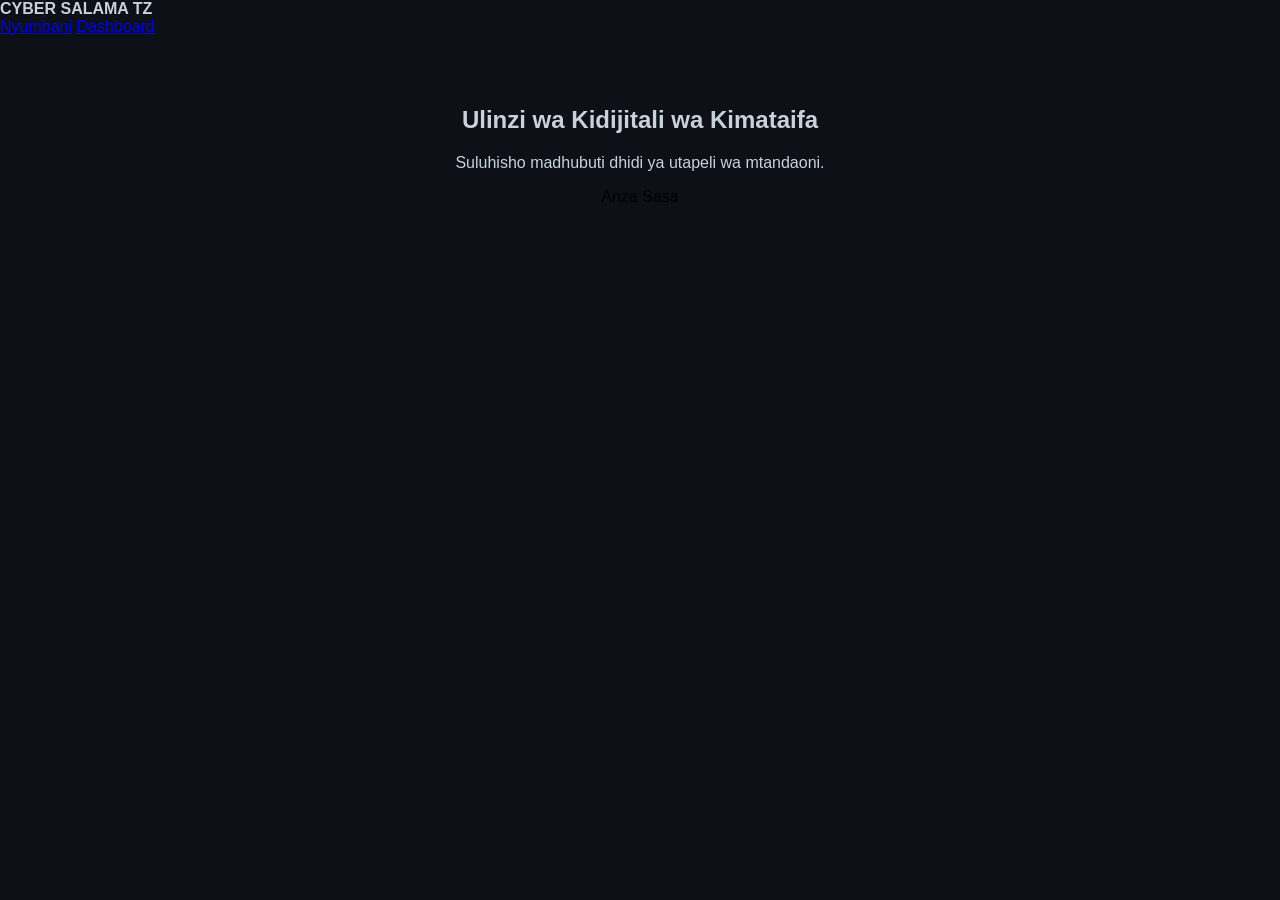
==== templates/index.html @ d5bab560 "Add files via upload initial clean upload" ====
<!DOCTYPE html>
<html lang="sw">
<head>
    <meta charset="UTF-8">
    <meta name="viewport" content="width=device-width, initial-scale=1.0">
    
    <!-- Meta Tags kwa ajili ya SEO (Hizi ndizo zinazokusaidia kuonekana Google) -->
    <meta name="description" content="Cyber Salama TZ ni kitovu cha usalama wa mtandao na ulinzi wa kidijitali nchini Tanzania. Tunajihusisha na kuzuia utapeli wa miamala, kulinda wateja dhidi ya wizi wa data na phishing.">
    <meta name="keywords" content="cyber security tanzania, kuzuia utapeli wa simu, cyber salama, mustafa z mambe, utapeli wa miamala">
    <meta name="author" content="Mustafa Z. Mambe">
    
    <title>Cyber Salama TZ | Elimu ya Usalama Mtandao</title>
    
    <!-- CSS yako iliyobaki hapa chini -->
    <style>
        /* ... hapa weka zile style zako zote ulizokuwa nazo ... */
        body { background-color: #0d1117; color: #c9d1d9; font-family: 'Segoe UI', sans-serif; margin: 0; }
        /* (Endelea na CSS nyingine zote ulizokuwa nazo hapa ndani) */
    </style>
</head>
<body>
    <nav>
        <div><strong>CYBER SALAMA TZ</strong></div>
        <div>
            <a href="/">Nyumbani</a>
            <a href="/dashboard">Dashboard</a>
        </div>
    </nav>
    <section style="text-align: center; padding: 50px 20px;">
        <h1>Ulinzi wa Kidijitali wa Kimataifa</h1>
        <p>Suluhisho madhubuti dhidi ya utapeli wa mtandaoni.</p>
        <a href="/dashboard" style="background: var(--primary-color); padding: 15px 30px; color: black; border-radius: 5px; text-decoration: none;">Anza Sasa</a>
    </section>
</body>
</html>
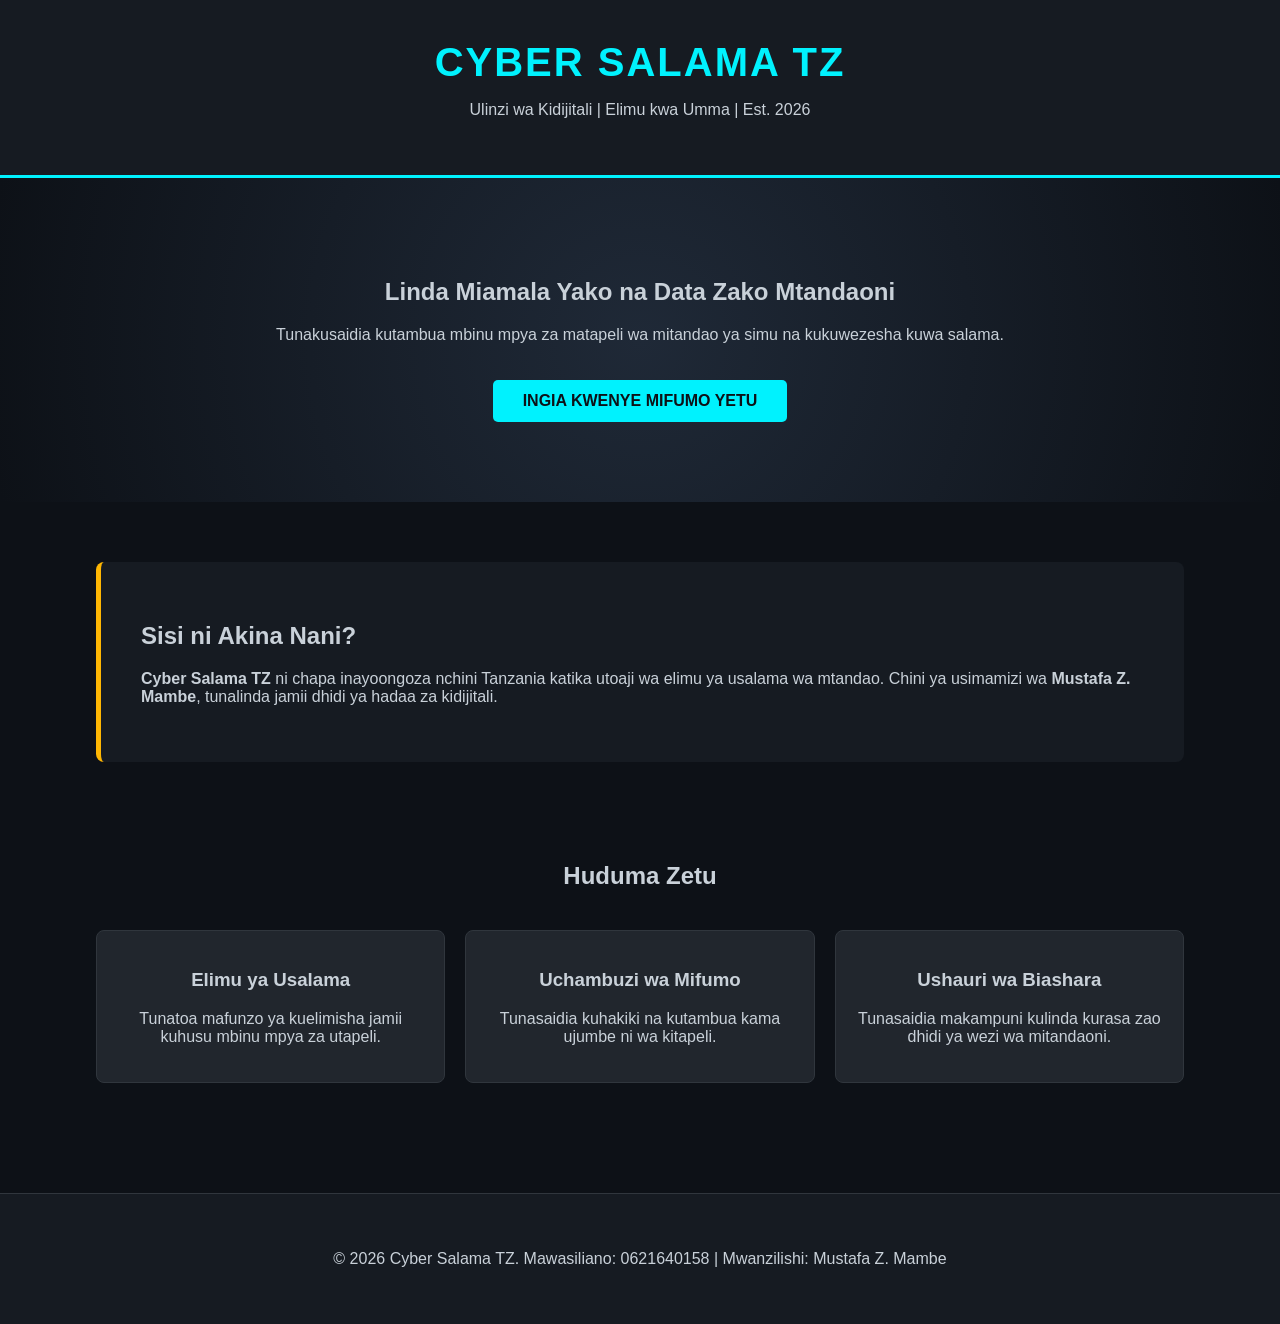
==== commit bae0934f: "Update index.html initial update" ====
--- a/templates/index.html
+++ b/templates/index.html
@@ -3,33 +3,55 @@
 <head>
     <meta charset="UTF-8">
     <meta name="viewport" content="width=device-width, initial-scale=1.0">
-    
-    <!-- Meta Tags kwa ajili ya SEO (Hizi ndizo zinazokusaidia kuonekana Google) -->
     <meta name="description" content="Cyber Salama TZ ni kitovu cha usalama wa mtandao na ulinzi wa kidijitali nchini Tanzania. Tunajihusisha na kuzuia utapeli wa miamala, kulinda wateja dhidi ya wizi wa data na phishing.">
     <meta name="keywords" content="cyber security tanzania, kuzuia utapeli wa simu, cyber salama, mustafa z mambe, utapeli wa miamala">
     <meta name="author" content="Mustafa Z. Mambe">
-    
     <title>Cyber Salama TZ | Elimu ya Usalama Mtandao</title>
-    
-    <!-- CSS yako iliyobaki hapa chini -->
     <style>
-        /* ... hapa weka zile style zako zote ulizokuwa nazo ... */
-        body { background-color: #0d1117; color: #c9d1d9; font-family: 'Segoe UI', sans-serif; margin: 0; }
-        /* (Endelea na CSS nyingine zote ulizokuwa nazo hapa ndani) */
+        body { background-color: #0d1117; color: #c9d1d9; font-family: 'Segoe UI', sans-serif; margin: 0; padding: 0; }
+        .container { width: 85%; margin: auto; overflow: hidden; padding: 20px; }
+        header { background: #161b22; padding: 20px 0; border-bottom: 3px solid #00f2fe; text-align: center; }
+        header h1 { color: #00f2fe; margin: 0; font-size: 2.5em; letter-spacing: 2px; }
+        .hero { text-align: center; padding: 60px 20px; background: radial-gradient(circle, #1f2937 0%, #0d1117 100%); }
+        .btn-dashboard { display: inline-block; background: #00f2fe; color: #0d1117; padding: 12px 30px; text-decoration: none; font-weight: bold; border-radius: 5px; margin-top: 20px; }
+        .about-section { background: #161b22; padding: 40px; border-radius: 8px; margin: 40px 0; border-left: 5px solid #ffb703; }
+        .services { display: grid; grid-template-columns: repeat(auto-fit, minmax(250px, 1fr)); gap: 20px; margin: 40px 0; }
+        .service-card { background: #21262d; padding: 20px; border-radius: 8px; border: 1px solid #30363d; text-align: center; }
+        footer { background: #161b22; text-align: center; padding: 20px; border-top: 1px solid #30363d; margin-top: 50px; }
     </style>
 </head>
 <body>
-    <nav>
-        <div><strong>CYBER SALAMA TZ</strong></div>
-        <div>
-            <a href="/">Nyumbani</a>
-            <a href="/dashboard">Dashboard</a>
+    <header>
+        <div class="container">
+            <h1>CYBER SALAMA TZ</h1>
+            <p>Ulinzi wa Kidijitali | Elimu kwa Umma | Est. 2026</p>
         </div>
-    </nav>
-    <section style="text-align: center; padding: 50px 20px;">
-        <h1>Ulinzi wa Kidijitali wa Kimataifa</h1>
-        <p>Suluhisho madhubuti dhidi ya utapeli wa mtandaoni.</p>
-        <a href="/dashboard" style="background: var(--primary-color); padding: 15px 30px; color: black; border-radius: 5px; text-decoration: none;">Anza Sasa</a>
+    </header>
+    <section class="hero">
+        <div class="container">
+            <h2>Linda Miamala Yako na Data Zako Mtandaoni</h2>
+            <p>Tunakusaidia kutambua mbinu mpya za matapeli wa mitandao ya simu na kukuwezesha kuwa salama.</p>
+            <a href="/dashboard" class="btn-dashboard">INGIA KWENYE MIFUMO YETU</a>
+        </div>
     </section>
+    <section class="container">
+        <div class="about-section">
+            <h2>Sisi ni Akina Nani?</h2>
+            <p><strong>Cyber Salama TZ</strong> ni chapa inayoongoza nchini Tanzania katika utoaji wa elimu ya usalama wa mtandao. Chini ya usimamizi wa <strong>Mustafa Z. Mambe</strong>, tunalinda jamii dhidi ya hadaa za kidijitali.</p>
+        </div>
+    </section>
+    <section class="container">
+        <h2 style="text-align: center;">Huduma Zetu</h2>
+        <div class="services">
+            <div class="service-card"><h3>Elimu ya Usalama</h3><p>Tunatoa mafunzo ya kuelimisha jamii kuhusu mbinu mpya za utapeli.</p></div>
+            <div class="service-card"><h3>Uchambuzi wa Mifumo</h3><p>Tunasaidia kuhakiki na kutambua kama ujumbe ni wa kitapeli.</p></div>
+            <div class="service-card"><h3>Ushauri wa Biashara</h3><p>Tunasaidia makampuni kulinda kurasa zao dhidi ya wezi wa mitandaoni.</p></div>
+        </div>
+    </section>
+    <footer>
+        <div class="container">
+            <p>&copy; 2026 Cyber Salama TZ. Mawasiliano: 0621640158 | Mwanzilishi: Mustafa Z. Mambe</p>
+        </div>
+    </footer>
 </body>
-</html>+</html>
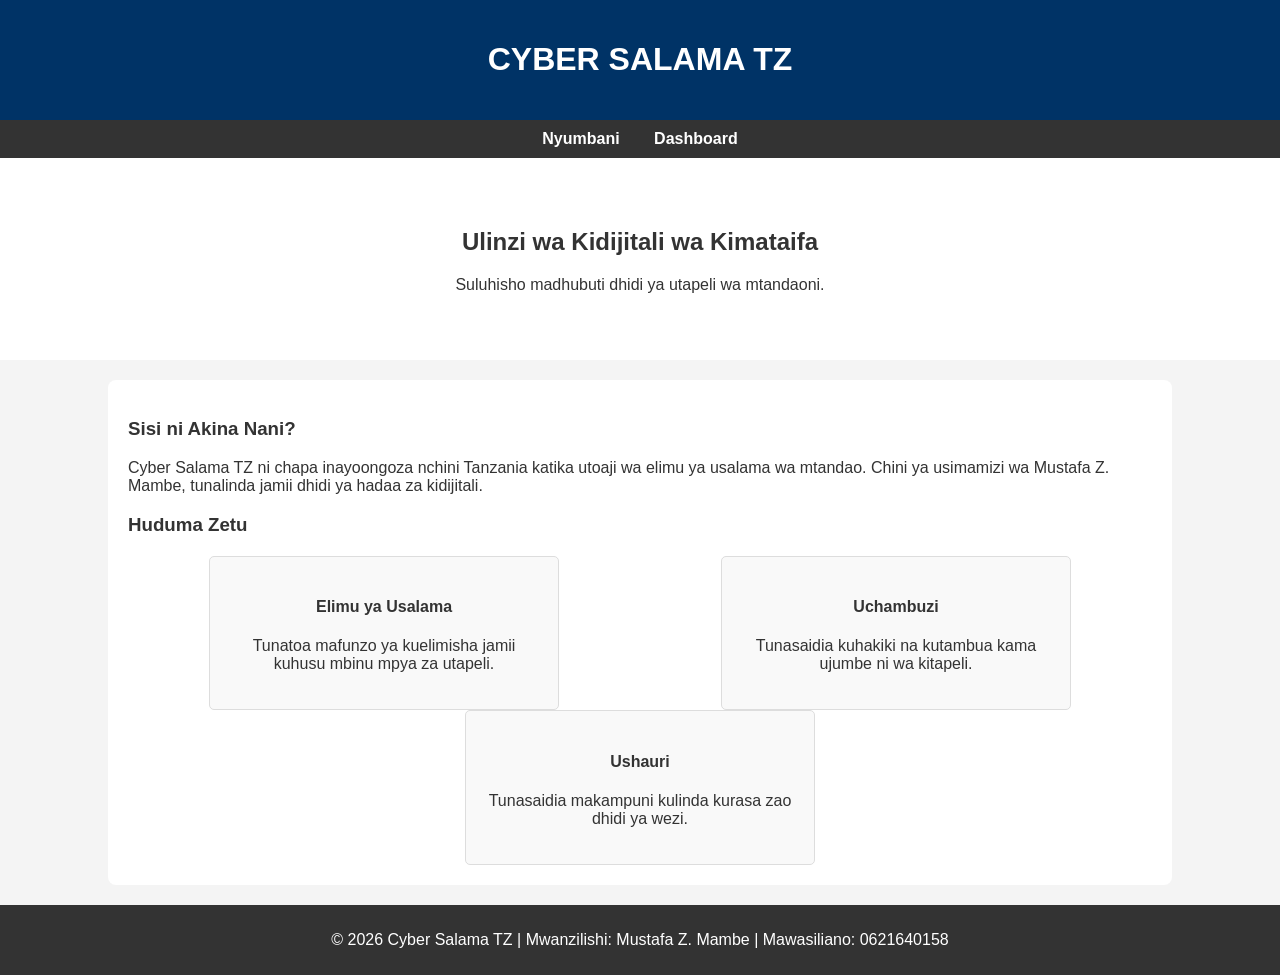
==== commit 9fa1e616: "Update index.html adding content to index.html" ====
--- a/templates/index.html
+++ b/templates/index.html
@@ -3,55 +3,59 @@
 <head>
     <meta charset="UTF-8">
     <meta name="viewport" content="width=device-width, initial-scale=1.0">
-    <meta name="description" content="Cyber Salama TZ ni kitovu cha usalama wa mtandao na ulinzi wa kidijitali nchini Tanzania. Tunajihusisha na kuzuia utapeli wa miamala, kulinda wateja dhidi ya wizi wa data na phishing.">
-    <meta name="keywords" content="cyber security tanzania, kuzuia utapeli wa simu, cyber salama, mustafa z mambe, utapeli wa miamala">
-    <meta name="author" content="Mustafa Z. Mambe">
-    <title>Cyber Salama TZ | Elimu ya Usalama Mtandao</title>
+    <title>Cyber Salama TZ | Ulinzi wa Kidijitali</title>
     <style>
-        body { background-color: #0d1117; color: #c9d1d9; font-family: 'Segoe UI', sans-serif; margin: 0; padding: 0; }
-        .container { width: 85%; margin: auto; overflow: hidden; padding: 20px; }
-        header { background: #161b22; padding: 20px 0; border-bottom: 3px solid #00f2fe; text-align: center; }
-        header h1 { color: #00f2fe; margin: 0; font-size: 2.5em; letter-spacing: 2px; }
-        .hero { text-align: center; padding: 60px 20px; background: radial-gradient(circle, #1f2937 0%, #0d1117 100%); }
-        .btn-dashboard { display: inline-block; background: #00f2fe; color: #0d1117; padding: 12px 30px; text-decoration: none; font-weight: bold; border-radius: 5px; margin-top: 20px; }
-        .about-section { background: #161b22; padding: 40px; border-radius: 8px; margin: 40px 0; border-left: 5px solid #ffb703; }
-        .services { display: grid; grid-template-columns: repeat(auto-fit, minmax(250px, 1fr)); gap: 20px; margin: 40px 0; }
-        .service-card { background: #21262d; padding: 20px; border-radius: 8px; border: 1px solid #30363d; text-align: center; }
-        footer { background: #161b22; text-align: center; padding: 20px; border-top: 1px solid #30363d; margin-top: 50px; }
+        body { font-family: 'Segoe UI', Tahoma, Geneva, Verdana, sans-serif; margin: 0; padding: 0; background-color: #f4f4f4; color: #333; }
+        .header { background: #003366; color: #fff; padding: 20px; text-align: center; }
+        .nav { background: #333; padding: 10px; text-align: center; }
+        .nav a { color: white; margin: 0 15px; text-decoration: none; font-weight: bold; }
+        .hero { padding: 50px 20px; text-align: center; background: #fff; }
+        .content { width: 80%; margin: 20px auto; padding: 20px; background: white; border-radius: 8px; }
+        .services { display: flex; justify-content: space-around; flex-wrap: wrap; margin-top: 20px; }
+        .card { background: #f9f9f9; padding: 20px; width: 30%; border: 1px solid #ddd; border-radius: 5px; text-align: center; }
+        footer { background: #333; color: white; text-align: center; padding: 10px; margin-top: 20px; }
     </style>
 </head>
 <body>
-    <header>
-        <div class="container">
-            <h1>CYBER SALAMA TZ</h1>
-            <p>Ulinzi wa Kidijitali | Elimu kwa Umma | Est. 2026</p>
+
+<div class="header">
+    <h1>CYBER SALAMA TZ</h1>
+</div>
+
+<div class="nav">
+    <a href="/">Nyumbani</a>
+    <a href="/dashboard">Dashboard</a>
+</div>
+
+<div class="hero">
+    <h2>Ulinzi wa Kidijitali wa Kimataifa</h2>
+    <p>Suluhisho madhubuti dhidi ya utapeli wa mtandaoni.</p>
+</div>
+
+<div class="content">
+    <h3>Sisi ni Akina Nani?</h3>
+    <p>Cyber Salama TZ ni chapa inayoongoza nchini Tanzania katika utoaji wa elimu ya usalama wa mtandao. Chini ya usimamizi wa Mustafa Z. Mambe, tunalinda jamii dhidi ya hadaa za kidijitali.</p>
+
+    <h3>Huduma Zetu</h3>
+    <div class="services">
+        <div class="card">
+            <h4>Elimu ya Usalama</h4>
+            <p>Tunatoa mafunzo ya kuelimisha jamii kuhusu mbinu mpya za utapeli.</p>
         </div>
-    </header>
-    <section class="hero">
-        <div class="container">
-            <h2>Linda Miamala Yako na Data Zako Mtandaoni</h2>
-            <p>Tunakusaidia kutambua mbinu mpya za matapeli wa mitandao ya simu na kukuwezesha kuwa salama.</p>
-            <a href="/dashboard" class="btn-dashboard">INGIA KWENYE MIFUMO YETU</a>
+        <div class="card">
+            <h4>Uchambuzi</h4>
+            <p>Tunasaidia kuhakiki na kutambua kama ujumbe ni wa kitapeli.</p>
         </div>
-    </section>
-    <section class="container">
-        <div class="about-section">
-            <h2>Sisi ni Akina Nani?</h2>
-            <p><strong>Cyber Salama TZ</strong> ni chapa inayoongoza nchini Tanzania katika utoaji wa elimu ya usalama wa mtandao. Chini ya usimamizi wa <strong>Mustafa Z. Mambe</strong>, tunalinda jamii dhidi ya hadaa za kidijitali.</p>
+        <div class="card">
+            <h4>Ushauri</h4>
+            <p>Tunasaidia makampuni kulinda kurasa zao dhidi ya wezi.</p>
         </div>
-    </section>
-    <section class="container">
-        <h2 style="text-align: center;">Huduma Zetu</h2>
-        <div class="services">
-            <div class="service-card"><h3>Elimu ya Usalama</h3><p>Tunatoa mafunzo ya kuelimisha jamii kuhusu mbinu mpya za utapeli.</p></div>
-            <div class="service-card"><h3>Uchambuzi wa Mifumo</h3><p>Tunasaidia kuhakiki na kutambua kama ujumbe ni wa kitapeli.</p></div>
-            <div class="service-card"><h3>Ushauri wa Biashara</h3><p>Tunasaidia makampuni kulinda kurasa zao dhidi ya wezi wa mitandaoni.</p></div>
-        </div>
-    </section>
-    <footer>
-        <div class="container">
-            <p>&copy; 2026 Cyber Salama TZ. Mawasiliano: 0621640158 | Mwanzilishi: Mustafa Z. Mambe</p>
-        </div>
-    </footer>
+    </div>
+</div>
+
+<footer>
+    <p>&copy; 2026 Cyber Salama TZ | Mwanzilishi: Mustafa Z. Mambe | Mawasiliano: 0621640158</p>
+</footer>
+
 </body>
 </html>
